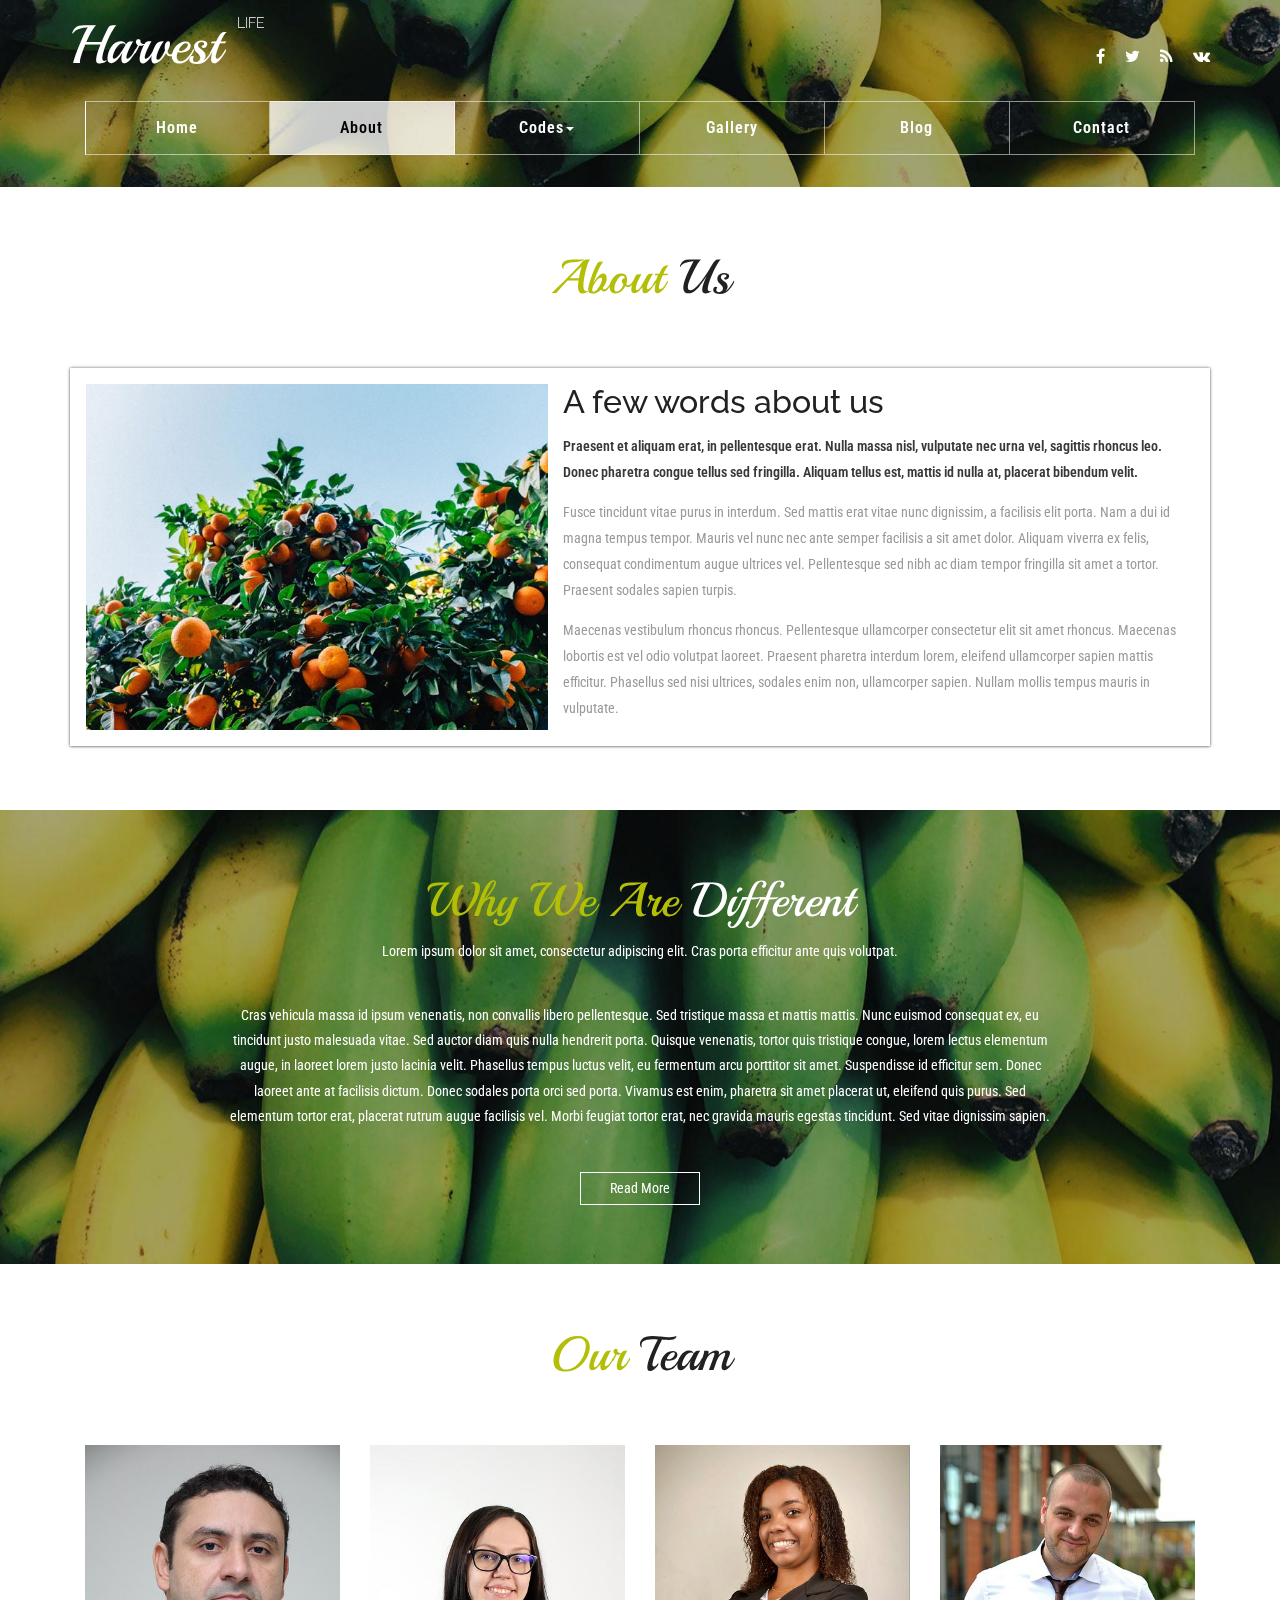
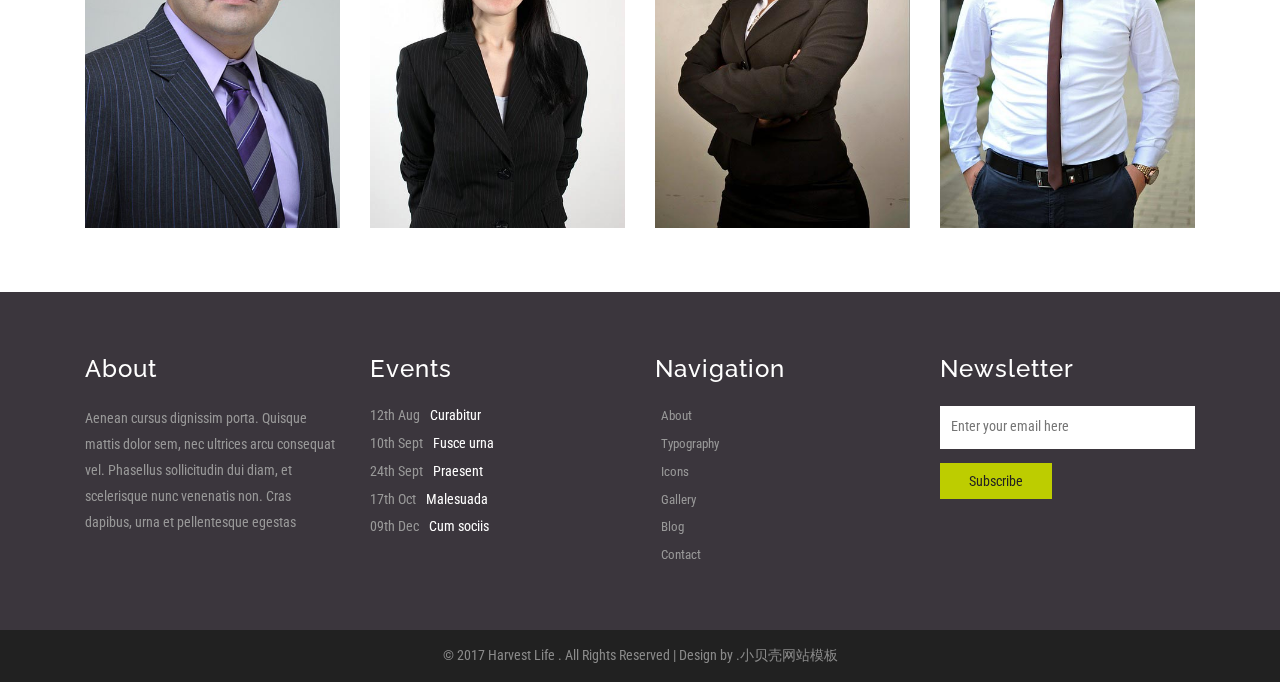
==== src/main/webapp/about.html @ 4f0a318c "1.初次提交" ====
<!DOCTYPE html>
<html lang="en">
<head>
<title>Harvest Life an agriculture Category Bootstrap responsive Website Template | About :: 小贝壳网站模板</title>
<meta name="viewport" content="width=device-width, initial-scale=1">
<meta charset="utf-8">
<meta name="keywords" content="Harvest Life Responsive web template, Bootstrap Web Templates, Flat Web Templates, Android Compatible web template, 
Smartphone Compatible web template, free webdesigns for Nokia, Samsung, LG, SonyEricsson, Motorola web design" />
<script type="application/x-javascript"> addEventListener("load", function() { setTimeout(hideURLbar, 0); }, false); function hideURLbar(){ window.scrollTo(0,1); } </script>
<!-- bootstrap-css -->
<link href="css/bootstrap.css" rel="stylesheet" type="text/css" media="all" />
<!--// bootstrap-css -->
<!-- css -->
<link rel="stylesheet" href="css/style.css" type="text/css" media="all" />
<!--// css -->
<!-- font-awesome icons -->
<link href="css/font-awesome.css" rel="stylesheet"> 
<!-- //font-awesome icons -->
<!-- font -->
<link href="http://fonts.googleapis.com/css?family=Playball&amp;subset=latin-ext" rel="stylesheet">
<link href="http://fonts.googleapis.com/css?family=Raleway:100,100i,200,200i,300,300i,400,400i,500,500i,600,600i,700,700i,800,800i,900,900i" rel="stylesheet">
<link href='http://fonts.googleapis.com/css?family=Roboto+Condensed:400,700italic,700,400italic,300italic,300' rel='stylesheet' type='text/css'>
<!-- //font -->
<script src="js/jquery-1.11.1.min.js"></script>
<script src="js/bootstrap.js"></script>
<script type="text/javascript">
	jQuery(document).ready(function($) {
		$(".scroll").click(function(event){		
			event.preventDefault();
			$('html,body').animate({scrollTop:$(this.hash).offset().top},1000);
		});
	});
</script> 
<!--[if lt IE 9]>
  <script src="https://oss.maxcdn.com/libs/html5shiv/3.7.0/html5shiv.js"></script>
<![endif]-->
</head>
<body>
	<!-- banner -->
	<div class="banner about-banner">
		<div class="header">
			<div class="container">
				<div class="header-left">
					<div class="小贝壳网站模板-logo">
						<h1>
							<a href="index.html">Harvest <span><sup>Life</sup></span></a>
						</h1>
					</div>
				</div>
				<div class="header-right">
					<div class="agileinfo-social-grids">
						<ul>
							<li><a href="#"><i class="fa fa-facebook"></i></a></li>
							<li><a href="#"><i class="fa fa-twitter"></i></a></li>
							<li><a href="#"><i class="fa fa-rss"></i></a></li>
							<li><a href="#"><i class="fa fa-vk"></i></a></li>
						</ul>
					</div>
				</div>
				<div class="clearfix"> </div>
			</div>
		</div>
		<div class="header-bottom">
			<div class="container">
				<div class="top-nav">
						<nav class="navbar navbar-default">
								<div class="navbar-header">
									<button type="button" class="navbar-toggle collapsed" data-toggle="collapse" data-target="#bs-example-navbar-collapse-1">
										<span class="sr-only">Toggle navigation</span>
										<span class="icon-bar"></span>
										<span class="icon-bar"></span>
										<span class="icon-bar"></span>
									</button>
								</div>
							<!-- Collect the nav links, forms, and other content for toggling -->
							<div class="collapse navbar-collapse" id="bs-example-navbar-collapse-1">
								<ul class="nav navbar-nav">
									<li><a class="list-border" href="index.html">Home</a></li>
									<li><a class="active" href="about.html">About</a></li>
									<li class=""><a href="#" class="dropdown-toggle hvr-bounce-to-bottom" data-toggle="dropdown" role="button" aria-haspopup="true" aria-expanded="false">Codes<span class="caret"></span></a>
										<ul class="dropdown-menu">
											<li><a class="hvr-bounce-to-bottom" href="icons.html">Icons</a></li>
											<li><a class="hvr-bounce-to-bottom" href="typography.html">Typography</a></li>          
										</ul>
									</li>								
									<li><a href="gallery.html">Gallery</a></li>
									<li><a href="blog.html">Blog</a></li>
									<li><a class="list-border1" href="contact.html">Contact</a></li>
								</ul>	
								<div class="clearfix"> </div>
							</div>	
						</nav>		
				</div>
			</div>
		</div>
	</div>
	<!-- //banner -->
	<!-- a-about -->
	<div class="a-grid">
		<div class="container">
			<div class="w3l-about-heading">
				<h2>About <span>Us</span></h2>
			</div>
			<div class="agileits-a-about-grids">
				<div class="col-md-5 agileits-a-about-left">
					<img src="images/a1.jpg" alt="" />
				</div>
				<div class="col-md-7 agileits-a-about-right">
					<h3>A few words about us</h3>
					<h4>Praesent et aliquam erat, in pellentesque erat. Nulla massa nisl, vulputate nec urna vel, sagittis rhoncus leo. Donec pharetra congue tellus sed fringilla. Aliquam tellus est, mattis id nulla at, placerat bibendum velit. </h4>
					<p>Fusce tincidunt vitae purus in interdum. Sed mattis erat vitae nunc dignissim, a facilisis elit porta. Nam a dui id magna tempus tempor. Mauris vel nunc nec ante semper facilisis a sit amet dolor. Aliquam viverra ex felis, consequat condimentum augue ultrices vel. Pellentesque sed nibh ac diam tempor fringilla sit amet a tortor. Praesent sodales sapien turpis.
						<span>Maecenas vestibulum rhoncus rhoncus. Pellentesque ullamcorper consectetur elit sit amet rhoncus. Maecenas lobortis est vel odio volutpat laoreet. Praesent pharetra interdum lorem, eleifend ullamcorper sapien mattis efficitur. Phasellus sed nisi ultrices, sodales enim non, ullamcorper sapien. Nullam mollis tempus mauris in vulputate.</span>
					</p>
				</div>
				<div class="clearfix"> </div>
			</div>
		</div>
	</div>
	<!-- //a-about -->
	<!-- different -->
	<div class="jarallax different">
		<div class="container">
			<div class="w3-different-heading">
				<h3>Why we are <span>different</span></h3>
				<p>Lorem ipsum dolor sit amet, consectetur adipiscing elit. Cras porta efficitur ante quis volutpat.</p>
			</div>
			<div class="w3agile-different-info">
				<p>Cras vehicula massa id ipsum venenatis, non convallis libero pellentesque. Sed tristique massa et mattis mattis. Nunc euismod consequat ex, eu tincidunt justo malesuada vitae. Sed auctor diam quis nulla hendrerit porta. Quisque venenatis, tortor quis tristique congue, lorem lectus elementum augue, in laoreet lorem justo lacinia velit. Phasellus tempus luctus velit, eu fermentum arcu porttitor sit amet. Suspendisse id efficitur sem. Donec laoreet ante at facilisis dictum. Donec sodales porta orci sed porta. Vivamus est enim, pharetra sit amet placerat ut, eleifend quis purus. Sed elementum tortor erat, placerat rutrum augue facilisis vel. Morbi feugiat tortor erat, nec gravida mauris egestas tincidunt. Sed vitae dignissim sapien.</p>
				<div class="w3agile-button">
					<a href="single.html">Read More</a>
				</div>
			</div>
		</div>
	</div>
	<!-- //different -->
	<!-- team -->
	<div class="team">
		<div class="container">
			<div class="agileinfo-team-heading">
				<h3>Our <span>Team</span></h3>
			</div>
			<div class="team-grids">
				<div class="col-md-3 col-xs-6 agileinfo-team-grid">
					<img src="images/t1.jpg" alt="" />
					<div class="captn">
						<h4>Peter Parker</h4>
						<p>Vestibulum </p>
						<div class="w3l-social">
							<ul>
								<li><a href="#"><i class="fa fa-facebook"></i></a></li>
								<li><a href="#"><i class="fa fa-twitter"></i></a></li>
								<li><a href="#"><i class="fa fa-rss"></i></a></li>
							</ul>
						</div>
					</div>
				</div>
				<div class="col-md-3 col-xs-6 agileinfo-team-grid">
					<img src="images/t2.jpg" alt="" />
					<div class="captn">
						<h4>Mary Jane</h4>
						<p>Aliquam non</p>
						<div class="w3l-social">
							<ul>
								<li><a href="#"><i class="fa fa-facebook"></i></a></li>
								<li><a href="#"><i class="fa fa-twitter"></i></a></li>
								<li><a href="#"><i class="fa fa-rss"></i></a></li>
							</ul>
						</div>
					</div>
				</div>
				<div class="col-md-3 col-xs-6 agileinfo-team-grid">
					<img src="images/t3.jpg" alt="" />
					<div class="captn">
						<h4>Johan Botha</h4>
						<p>Nulla molestie</p>
						<div class="w3l-social">
							<ul>
								<li><a href="#"><i class="fa fa-facebook"></i></a></li>
								<li><a href="#"><i class="fa fa-twitter"></i></a></li>
								<li><a href="#"><i class="fa fa-rss"></i></a></li>
							</ul>
						</div>
					</div>
				</div>
				<div class="col-md-3 col-xs-6 agileinfo-team-grid">
					<img src="images/t4.jpg" alt="" />
					<div class="captn">
						<h4>Steven Wilson</h4>
						<p>Quisque vitae</p>
						<div class="w3l-social">
							<ul>
								<li><a href="#"><i class="fa fa-facebook"></i></a></li>
								<li><a href="#"><i class="fa fa-twitter"></i></a></li>
								<li><a href="#"><i class="fa fa-rss"></i></a></li>
							</ul>
						</div>
					</div>
				</div>
				<div class="clearfix"> </div>
			</div>
		</div>
	</div>
	<!-- //team -->
	<!-- footer -->
	<div class="footer">
		<div class="container">
			<div class="agile-footer-grids">
				<div class="col-md-3 w3-agile-footer-grid">
					<h3>About</h3>
					<p>Aenean cursus dignissim porta. Quisque mattis dolor sem, nec ultrices arcu consequat vel. Phasellus sollicitudin dui diam, et scelerisque nunc venenatis non. Cras dapibus, urna et pellentesque egestas</p>
				</div>
				<div class="col-md-3 w3-agile-footer-grid">
					<h3>Events</h3>
					<ul>
						<li>12th Aug <a href="single.html">Curabitur</a></li>
						<li>10th Sept <a href="single.html">Fusce urna</a></li>
						<li>24th Sept <a href="single.html">Praesent</a></li>
						<li>17th Oct <a href="single.html">Malesuada </a></li>
						<li>09th Dec <a href="single.html">Cum sociis</a></li>
					</ul>
				</div>
				<div class="col-md-3 w3-agile-footer-grid">
					<h3>Navigation</h3>
					<ul>
						<li class="text"><a href="about.html">About</a></li>
						<li class="text"><a href="typography.html">Typography</a></li>
						<li class="text"><a href="icons.html">Icons</a></li>
						<li class="text"><a href="gallery.html">Gallery</a></li>
						<li class="text"><a href="blog.html">Blog</a></li>
						<li class="text"><a href="contact.html">Contact</a></li>
					</ul>
				</div>
				<div class="col-md-3 w3-agile-footer-grid">
					<h3>Newsletter</h3>
					<form action="#" method="post">
						<input type="email" id="mc4wp_email" name="EMAIL" placeholder="Enter your email here" required="">
						<input type="submit" value="Subscribe">
					</form>
				</div>
				<div class="clearfix"> </div>
			</div>
		</div>
	</div>
	<!-- //footer -->
	<!-- copyright -->
	<div class="copyright">
		<div class="container">
			<p>© 2017 Harvest Life . All Rights Reserved | Design by <a href="http://www.smallseashell.com">.小贝壳网站模板</a> </p>
		</div>
	</div>
	<!-- //copyright -->
	<script src="js/SmoothScroll.min.js"></script>
	<script type="text/javascript" src="js/move-top.js"></script>
	<script type="text/javascript" src="js/easing.js"></script>
	<!-- here stars scrolling icon -->
	<script type="text/javascript">
		$(document).ready(function() {
			/*
				var defaults = {
				containerID: 'toTop', // fading element id
				containerHoverID: 'toTopHover', // fading element hover id
				scrollSpeed: 1200,
				easingType: 'linear' 
				};
			*/
								
			$().UItoTop({ easingType: 'easeOutQuart' });
								
			});
	</script>
	<!-- //here ends scrolling icon -->
	<!-- parallax -->
	<script src="js/jarallax.js"></script>
	<script type="text/javascript">
        /* init Jarallax */
        $('.jarallax').jarallax({
            speed: 0.5,
            imgWidth: 1366,
            imgHeight: 768
        })
    </script>
	<!-- //parallax -->
</body>	
</html>
---- src/main/webapp/css/style.css ----
/*--A Design by 小贝壳网站模板 
Author: W3layout
Author URL: http://www.smallseashell.com
License: Creative Commons Attribution 3.0 Unported
License URL: http://creativecommons.org/licenses/by/3.0/
--*/
body a {
  transition: 0.5s all;
  -webkit-transition: 0.5s all;
  -o-transition: 0.5s all;
  -moz-transition: 0.5s all;
  -ms-transition: 0.5s all;
}
html, body{
    font-size: 100%;
	font-family: 'Roboto Condensed', sans-serif;
}
body{
	background:#FFFFFF;
}
/*-- banner-top --*/
.小贝壳网站模板-banner-top{
    background: url(../images/2.jpg) no-repeat 0px 0px;
    background-size: cover;
}
.小贝壳网站模板-banner-top1{
	background: url(../images/1.jpg) no-repeat 0px 0px;
    background-size: cover;	
}
.小贝壳网站模板-banner-top2{
	background: url(../images/3.jpg) no-repeat 0px 0px;
    background-size: cover;	
}
/*-- //banner-top --*/
/*-- banner --*/
.banner{
	position: absolute;
    top: 0;
    z-index: 99;
    text-align: center;
    left: 0;
    width: 100%;
}
/*-- header-left --*/
.header {
    padding: 1em 0;
}
.header-left{
	float: left;
}
.小贝壳网站模板-logo h1 {
    margin: 0;
}
.小贝壳网站模板-logo h1 a {
    color: #ffffff;
    font-size: 1.5em;
    text-decoration: none;
	font-family: 'Playball', cursive;
}
.小贝壳网站模板-logo h1 a span{
	font-weight: 300;
    font-size: .35em;
    text-transform: uppercase;
	font-family: 'Raleway', sans-serif;
}
sup {
    top: -2.5em;
}
/*-- //header-left --*/
.header-right{
	float: right;
    margin: 1.4em 0 0 0;
}
/*-- top-nav --*/
.top-nav{
    margin: .5em 0 0 0;
}
.top-nav ul{
    padding: 0;
    margin: 0;
}
.top-nav ul li{
    display: inline-block;
    float: left;
    width: 16.66%;
}
.top-nav ul li:nth-child(6){
	margin-right:0;
}
ul.nav.navbar-nav {
    float: none;
    text-align: center;
}
.navbar-default{
    background: none;
    border: none;
    margin: 0;
}
.navbar {
    min-height: 0;
}
.navbar-default .navbar-nav > .open > a, .navbar-default .navbar-nav > .open > a:hover, .navbar-default .navbar-nav > .open > a:focus {
    background: none;
    box-shadow: 1px 0px 0px 0px rgba(72, 72, 72, 0);
    outline: none;
    border-right: solid 1px #FFFFFF;
    border-top: solid 1px #FFFFFF;
    border-bottom: solid 1px #FFFFFF;

}
.top-nav ul li a{
    color: #ffffff !important;
    font-size: 1em;
    margin: 0;
    text-decoration: none;
    padding: 1em;
    font-weight: 600;
    font-family: 'Roboto Condensed', sans-serif;
    letter-spacing: 1px;
    border-right: solid 1px rgba(255, 255, 255, 0.54);
    border-top: solid 1px rgba(255, 255, 255, 0.54);
    border-bottom: solid 1px rgba(255, 255, 255, 0.54);
}
.top-nav ul li a.list-border{
	border-left: solid 1px #FFFFFF;
}
.top-nav ul li a:hover{
	color: #000000 !important;
    background: rgba(255, 255, 255, 0.78) !important;
}
.top-nav ul li a.active{
    color: #000000 !important;
    background: rgba(255, 255, 255, 0.78) !important;
}
ul.dropdown-menu {
    background: rgba(0, 0, 0, 0.27);
    box-shadow: 0 0 0;
    border: none;
    margin: 0;
    top: 3.8em;
    left: 0px;
    min-width: 184px;
}
ul.dropdown-menu li{
	width:100% !important;
}
.dropdown-menu > li > a {
    display: block;
    padding: .5em 1em !important;
    text-align: center;
    clear: both;
    margin: .2em 0 !important;
    font-weight: normal;
    line-height: 1.42857143;
    color: #FFF !important;
    border: none !important;
}
.dropdown-menu > li > a:hover, .dropdown-menu > li > a:focus {
    background: none;
}
.dropdown-submenu {
    position: relative;
}

.dropdown-submenu>.dropdown-menu {
    top: 0;
    left: 103%;
    margin-top: -6px;
    margin-left: -1px;
    -webkit-border-radius: 0 6px 6px 6px;
    -moz-border-radius: 0 6px 6px;
    border-radius: 0 6px 6px 6px;
}

.dropdown-submenu:hover>.dropdown-menu {
    display: block;
}

.dropdown-submenu>a:after {
    display: block;
    content: " ";
    float: right;
    width: 0;
    height: 0;
    border-color: transparent;
    border-width: 5px 0 5px 5px;
    margin-top: 5px;
    margin-right: -10px;
}

.dropdown-submenu:hover>a:after {
    border-left-color: #fff;
}

.dropdown-submenu.pull-left {
    float: none;
}

.dropdown-submenu.pull-left>.dropdown-menu {
    left: -100%;
    margin-left: 10px;
    -webkit-border-radius: 6px 0 6px 6px;
    -moz-border-radius: 6px 0 6px 6px;
    border-radius: 6px 0 6px 6px;
}
/*-- //top-nav --*/
/*-- social-icons --*/
.agileinfo-social-grids{
    float: right;
    margin-left: 3em;
}
.agileinfo-social-grids ul{
	padding:0;
	margin:0;
}
.agileinfo-social-grids ul li{
    display: inline-block;
}
.agileinfo-social-grids ul li a {
	color: #333;
    text-align: center;
}
.agileinfo-social-grids ul li a i.fa.fa-facebook{
    color: #FFFFFF;
    transition: 0.5s all;
    -webkit-transition: 0.5s all;
    -moz-transition: 0.5s all;
    -o-transition: 0.5s all;
    -ms-transition: 0.5s all;
}
.agileinfo-social-grids ul li a i.fa.fa-facebook:hover {
    color: #3b5998;
}
.agileinfo-social-grids ul li a i.fa.fa-twitter{
	margin:0 1em;
    color: #FFFFFF;
    transition: 0.5s all;
    -webkit-transition: 0.5s all;
    -moz-transition: 0.5s all;
    -o-transition: 0.5s all;
    -ms-transition: 0.5s all;
}
.agileinfo-social-grids ul li a i.fa.fa-twitter:hover{
	color: #55acee;
}
.agileinfo-social-grids ul li a i.fa.fa-rss{
	margin:0 1em 0 0;
    color: #FFFFFF;
    transition: 0.5s all;
    -webkit-transition: 0.5s all;
    -moz-transition: 0.5s all;
    -o-transition: 0.5s all;
    -ms-transition: 0.5s all;
}
.agileinfo-social-grids ul li a i.fa.fa-rss:hover{
	color: #f26522;
}
.agileinfo-social-grids ul li a i.fa.fa-vk{
    color: #FFFFFF;
    transition: 0.5s all;
    -webkit-transition: 0.5s all;
    -moz-transition: 0.5s all;
    -o-transition: 0.5s all;
    -ms-transition: 0.5s all;
}
.agileinfo-social-grids ul li a i.fa.fa-vk:hover{
	color: #45668e;
}
.agileinfo-social-grids ul li:nth-child(2){
	margin:.5em 0;
}
.agileinfo-social-grids ul li:nth-child(3){
	margin:0 0 .5em 0;
}
/*-- //social-icons --*/
.小贝壳网站模板-banner-slider {
    margin: 8em 0;
}
.agileits-banner-info {
	text-align: center;
    padding: 16em 0 14em;
}
.agileits-banner-info h3{
	color: rgba(255, 255, 255, 0.57);
    font-size: 4em;
    margin: 0;
    font-family: 'Raleway', sans-serif;
}
.agileits-banner-info h3 span{
    display: block;
    font-size: .2em !important;
    margin: 2.5em 0 1em 0;
    font-family: 'Roboto Condensed', sans-serif;
    text-transform: uppercase;
    letter-spacing: 9px;
    font-weight: 600;
    color: #FFFFFF !important;
}
.agileits-banner-info p{
    color: #FFFFFF;
    font-size: .9em;
    line-height: 1.8em;
    margin: 2em auto 0;
    width: 60%;
}
.w3-button{
    margin: 2em 0 1em 0;
}
.w3-button a{
    color: #000000;
    font-size: 1em;
    text-decoration: none;
    padding: .5em 2em;
    background: #bdcd00;
    text-align: center;
    border: solid 1px #bdcd00;
}
.w3-button a:hover{
    color: #FFFFFF;
	background:none;
	border: solid 1px #FFFFFF;
}
/*--slider--*/
#slider2,
#slider3 {
  box-shadow: none;
  -moz-box-shadow: none;
  -webkit-box-shadow: none;
  margin: 0 auto;
}
.rslides_tabs li:first-child {
  margin-left: 0;
}
.rslides_tabs .rslides_here a {
  background: rgba(255,255,255,.1);
  color: #fff;
  font-weight: bold;
}
.events {
  list-style: none;
}
.callbacks_container {
  position: relative;
  float: left;
  width: 100%;
}
.callbacks {
  position: relative;
  list-style: none;
  overflow: hidden;
  width: 100%;
  padding: 0;
  margin: 0;
}
.callbacks li {
  position: absolute;
  width: 100%;
}
.callbacks img {
  position: relative;
  z-index: 1;
  height: auto;
  border: 0;
}
.callbacks .caption {
	display: block;
	position: absolute;
	z-index: 2;
	font-size: 20px;
	text-shadow: none;
	color: #fff;
	left: 0;
	right: 0;
	padding: 10px 20px;
	margin: 0;
	max-width: none;
	top: 10%;
	text-align: center;
}
.callbacks_nav {
    position: absolute;
    -webkit-tap-highlight-color: rgba(0,0,0,0);
    bottom: 355px;
    left: 0;
    z-index: 9;
    text-indent: -9999px;
    overflow: hidden;
    text-decoration: none;
    width: 62px;
    height: 62px;
    background: transparent url(../images/arrows1.png) no-repeat left top;
}
.callbacks_nav.next {
	left: auto;
    background-position: right top;
    right: 3%;
 }
 .callbacks_nav.prev {
    right: auto;
    background-position: left top;
    left: 3%;
}
#slider3-pager a {
  display: inline-block;
}
#slider3-pager span{
  float: left;
}
#slider3-pager span{
	width:100px;
	height:15px;
	background:#fff;
	display:inline-block;
	border-radius:30em;
	opacity:0.6;
}
#slider3-pager .rslides_here a {
  background: #FFF;
  border-radius:30em;
  opacity:1;
}
#slider3-pager a {
  padding: 0;
}
#slider3-pager li{
	display:inline-block;
}
.rslides {
  position: relative;
  list-style: none;
  overflow: hidden;
  width: 100%;
  padding: 0;
}
.rslides li {
  -webkit-backface-visibility: hidden;
  position: absolute;
  display:none;
  width: 100%;
  left: 0;
  top: 0;
}
.rslides li{
  position: relative;
  display: block;
  float: left;
}
.rslides img {
  height: auto;
  border: 0;
  }
.callbacks_tabs{
    list-style: none;
    position: absolute;
    top: 84%;
    left: 48%;
    padding: 0;
    margin: 0;
    display: block;
    z-index: 999;
}
.slider-top span{
	font-weight:600;
}
.callbacks_tabs li{
    display: inline-block;
    margin: 0;
}
/*----*/
.callbacks_tabs a{
 visibility: hidden;
}
.callbacks_tabs a:after {
    content: "\f111";
    font-size: 0;
    font-family: FontAwesome;
    visibility: visible;
    display: block;
    height: 10px;
    width: 10px;
    display: inline-block;
    background: #ffffff;
    border: 2px solid #ffffff;
    border-radius: 50%;
    -webkit-border-radius: 50%;
    -o-border-radius: 50%;
    -moz-border-radius: 50%;
    -ms-border-radius: 50%;
}
.callbacks_here a:after{
    background: #bdcd00;
    border: 2px solid #ffffff;
}
/*-- //slider --*/
/*-- welcome --*/
.welcome,.services,.news,.codes,.gallery,.blog,.contact{
	padding:4em 0;
}
.w3l-welcome-left{
    text-align: center;	
}
.w3l-welcome-left h2,.agileinfo-services-left h3,.w3l-about-heading h2{
    color: #b3bf06;
    font-size: 3em;
    margin: 0;
    font-family: 'Playball', cursive;
}
.w3l-welcome-left h2 span{
    display: block;
    color: #212121;
}
.w3l-welcome-left p{
	color:#999999;
	font-size:.9em;
	margin:2em 0 0 0;
	line-height:1.8em;
}
.w3l-welcome-right-grids {
    position: relative;
}
.w3l-welcome-right-img img,.w3l-welcome-right-img1 img{
    width: 100%;
    box-shadow: 0 -1px 3px rgb(107, 107, 107),0 1px 2px rgba(0,0,0,.24);
}
.w3l-welcome-right-img1 {
    position: absolute;
    top: 45px;
    left: 146px;
}
.w3ls-button{
    margin:2em 0 0 0;
}
.w3ls-button a{
    color: #212121;
    font-size: 1em;
    text-decoration: none;
    padding: .5em 2em;
    background:none;
    text-align: center;
    border: solid 1px #212121;
}
.w3ls-button a:hover{
	background: #bdcd00;
	border: solid 1px #bdcd00;
}
/*-- //welcome --*/
/*-- services --*/
.services{
	background:#3b363d;
}
.agileinfo-services-left h3 span{
	color:#FFFFFF;
}
.agileinfo-services-left p{
	color:#999999;
	font-size:.9em;
	margin:2em 0 0 0;
	line-height:1.8em;	
}
.agileinfo-services-right {
    padding: 1em;
    background: #FFF;
}
.w3-agileits-services-grid{
    padding: 1em;
}
.w3-agileits-services-grid i.fa.fa-cogs,.w3-agileits-services-grid i.fa.fa-comments,.w3-agileits-services-grid i.fa.fa-heart,.w3-agileits-services-grid i.fa.fa-plane,.w3-agileits-services-grid i.fa.fa-paper-plane,.w3-agileits-services-grid i.fa.fa-road{
    color: #bdcd00;
    font-size: 2em;
}
.w3-agileits-services-grid h4{
    color: #212121;
    font-size: 1em;
    font-weight: 600;
    margin: 1em 0;
}
.w3-agileits-services-grid p{
    color: #999999;
    font-size: .9em;
    margin: 0;
    line-height: 1.8em;
}
/*-- //services --*/
/*-- news --*/
.agile-news-left h3 span,.w3l-about-heading h2 span,.agileinfo-team-heading h3 span{
	color: #212121;
}
.agile-news-right {
    padding: 0;
}
.agile-news-right-info{
    padding-right: 0;
}
.agile-news-img{
    background: url(../images/6.jpg) no-repeat 0px 0px;
    background-size: cover;
    min-height: 250px;
}
.agile-news-img1{
    background: url(../images/7.jpg) no-repeat 0px 0px;
    background-size: cover;	
}
.agile-news-img-info{
    padding: 3em 1em;
    background: #bdcd00;
}
.agile-news-img-info h5{
	margin:0;
	font-size:1em;
}
.agile-news-img-info h5 a{
	color:#212121;
	font-weight:600;
	text-decoration:none;
}
.agile-news-img-info h5 a:hover{
	color:#FFFFFF;
}
.agileits-小贝壳网站模板-border{
	height: 2px;
    background: #212121;
    width: 24%;
    margin: 1em 0 0 0;
}
.agile-news-img-info p{
	color:#FFFFFF;
	font-size:.9em;
	margin:1em 0;
	line-height:1.8em;
}
.agile-news-img-info h6{
	margin:0;
	color:#FFFFFF;
	font-size:.9em;
}
/*-- //news --*/
/*-- footer --*/
.footer{
    padding: 4em 0;
    background: #3b363d;
}
.w3-agile-footer-grid h3{
    color: #FFFFFF;
    font-size: 1.5em;
    margin: 0 0 1em 0;
    letter-spacing: 1px;
    font-family: 'Raleway', sans-serif;
}
.w3-agile-footer-grid p{
    color: #999999;
    font-size: .9em;
    line-height: 1.8em;
    margin: 0;
}
.w3-agile-footer-grid ul{
	padding:0;
	margin:0;
}
.w3-agile-footer-grid ul li{
    display: block;
    margin-bottom: .5em;
    color: #999999;
    font-size: .9em;
}
.w3-agile-footer-grid ul li a{
    color: #FFFFFF;
    text-decoration: none;
    margin-left: .5em;
}
.w3-agile-footer-grid ul li a:hover{
	color:#8a8a8a;
}
.w3-agile-footer-grid ul li:last-child{
	margin-bottom:0;
}
.w3-agile-footer-grid ul li.text a{
    color: #999999 !important;
    margin-bottom: .5em !important;
    font-size: .9em !important;
}
.w3-agile-footer-grid ul li.text a:hover{
	color:#FFFFFF !important;
}
.w3-agile-footer-grid form input[type="email"] {
	background: #FFFFFF;
    box-shadow: none !important;
    padding: 10px 10px;
    color: #000000;
    font-size: .9em;
    width: 100% !important;
    border: 1px solid #ffffff;
    margin: 0 0 1em 0;
}
.w3-agile-footer-grid form input[type="submit"] {
	color: #212121;
    font-size: .875em;
    border: solid 1px #bdcd00;
    padding: .5em 2em;
    text-decoration: none;
    background: #bdcd00;
    transition: 0.5s all;
    -webkit-transition: 0.5s all;
    -moz-transition: 0.5s all;
    -o-transition: 0.5s all;
    -ms-transition: 0.5s all;
}
.w3-agile-footer-grid form input[type="submit"]:hover {
	background:none;
	color:#FFFFFF;
    border: solid 1px #FFFFFF;
}
/*-- //footer --*/
/*-- copyright --*/
.copyright{
	padding: 1em 0;
    background: #212121;
    text-align: center;
}
.copyright p{
    margin:0;
    color: #8a8a8a;
    font-size: .9em;	
}
.copyright p a{
    color: #8a8a8a;
	text-decoration:none;
}
.copyright p a:hover{
	color:#FFFFFF;
}
/*-- //copyright --*/
/*-- about-banner --*/
.about-banner{
	background: url(../images/2.jpg) no-repeat 0px 0px;
    background-size: cover;
    position: inherit;
    padding: 0 0 2em 0;
}
/*-- //about-banner --*/
/*-- a-about --*/
.a-grid{
    padding: 4em 0;
}
.w3l-about-heading h2{
	text-align:center;
}
.about-bg{
    background: url(../images/8.jpg) no-repeat 0px 0px;
    background-size: cover;
    position: inherit;
    min-height: 125px;
}
.about-top-banner {
    padding: .5em 0;
    border-bottom: solid 1px rgba(255, 255, 255, 0.23);
    width: 74% !important;
    margin: 0 auto;
}
.agileits-a-about-left {
    padding: 0;
}
.agileits-a-about-grids {
    margin: 4em 0 0 0;
    background: #FFF;
    padding: 1em;
    box-shadow: 0 0px 3px rgb(107, 107, 107),0 1px 2px rgba(0,0,0,.24);
}
.agileits-a-about-left img{
	width:100%;
}
.agileits-a-about-right h3{
    color: #212121;
    font-size: 2em;
    margin: 0;
    font-family: 'Raleway', sans-serif;
}
.agileits-a-about-right h4{
    color: #383838;
    font-size: .9em;
    margin: 1em 0;
    font-weight: 600;
    text-decoration: none;
    line-height: 1.8em;
}
.agileits-a-about-right p{
    margin: 1em 0 0 0;
    font-size: .9em;
    color: #999999;
    line-height: 1.8em;
}
.agileits-a-about-right p span{
    display: block;
    margin: 1em 0 0 0;
}
/*-- //a-about --*/
/*-- different --*/
.different{
    background: url(../images/2.jpg) no-repeat 0px 0px;
    padding: 4em 0;
    background-size: cover;
}
.jarallax {
    position: relative;
    background-size: cover;
    background-repeat: no-repeat;
    background-position: 50% 50%;
}
.w3-different-heading h3,.agileinfo-team-heading h3,.more-bottom-heading h3{
    text-align: center;
    margin: 0;
    font-size: 3em;
    color: #b3bf06;
    font-family: 'Playball', cursive;
    text-transform: capitalize;
}
.w3-different-heading h3 span{
	color:#FFFFFF;
}
.w3-different-heading p,.agileinfo-team-heading p,.more-bottom-heading p {
    text-align: center;
    margin: 1em 0 0 0;
    font-size: .875em;
    color: #FFF;
}
.w3agile-different-info p{
    text-align: center;
    margin: 3em auto 0;
    font-size: .875em;
    color: #FFF;
    width: 73%;
    line-height: 1.8em;	
}
.w3agile-button {
    margin: 3em 0 0 0;
    text-align: center;
}
.w3agile-button a{
	border: solid 1px #FFFFFF;
    color: #FFFFFF;
    font-size: .9em;
    padding: .5em 2em;
    text-decoration: none;
    background: none;
}
.w3agile-button a:hover{
    border: solid 1px #b3bf06;
	background:#b3bf06;
}
.jarallax {
    position: relative;
    background-size: cover;
    background-repeat: no-repeat;
    background-position: 50% 50%;
}
/*-- //different --*/
/*-- team --*/
.team{
	padding: 4em 0;
}
.agileinfo-team-heading p,.more-bottom-heading p{
	color:#383838;
}
.team-grids {
    margin: 4em 0 0 0;
}
.agileinfo-team-grid{
	position:relative;
}
.agileinfo-team-grid img{
	width:100%;
}
.captn {
	background: #bdcd00;
    padding: 2em;
    position: absolute;
    left: 15%;
    bottom: -100%;
    text-align: center;
    width: 200px;
    height: 200px;
    -webkit-transition: .5s all;
    transition: .5s all;
    -moz-transition: .5s all;
}
.captn h4 {
    font-size: 1.5em;
    color: #fff;
}
.captn p {
    margin: 0.3em 0 .8em;
    color: #ffffff;
    font-size: .9em;
}
.agileinfo-team-grid {
    overflow: hidden;
}
.agileinfo-team-grid:hover .captn{
	bottom: 11%;
}
.w3l-social {
    margin: 1em 0 0 0;
}
.w3l-social ul{
	padding:0;
	margin:0;
}
.w3l-social ul li{
	display:inline-block;
}
.w3l-social ul li a {
	color: #333;
    text-align: center;
}
.w3l-social ul li a i.fa.fa-facebook{
	height: 40px;
    width: 40px;
    background: #FFFFFF;
    line-height: 40px;
    color: #383838;
    border-radius: 50%;
    -webkit-border-radius: 50%;
    -moz-border-radius: 50%;
    -o-border-radius: 50%;
    -ms-border-radius: 50%;
    transition: 0.5s all;
    -webkit-transition: 0.5s all;
    -moz-transition: 0.5s all;
    -o-transition: 0.5s all;
    -ms-transition: 0.5s all;
}
.w3l-social ul li a i.fa.fa-facebook:hover {
	background: #3b5998;
	color: #FFFFFF;
}
.w3l-social ul li a i.fa.fa-twitter{
	height: 40px;
    width: 40px;
    background: #FFFFFF;
    line-height: 40px;
    color: #383838;
    border-radius: 50%;
    -webkit-border-radius: 50%;
    -moz-border-radius: 50%;
    -o-border-radius: 50%;
    -ms-border-radius: 50%;
    transition: 0.5s all;
    -webkit-transition: 0.5s all;
    -moz-transition: 0.5s all;
    -o-transition: 0.5s all;
    -ms-transition: 0.5s all;
}
.w3l-social ul li a i.fa.fa-twitter:hover{
	background: #1da1f2;
	color: #FFFFFF;
}
.w3l-social ul li a i.fa.fa-rss{
	height: 40px;
    width: 40px;
    background: #FFFFFF;
    line-height: 40px;
    color: #383838;
    border-radius: 50%;
    -webkit-border-radius: 50%;
    -moz-border-radius: 50%;
    -o-border-radius: 50%;
    -ms-border-radius: 50%;
    transition: 0.5s all;
    -webkit-transition: 0.5s all;
    -moz-transition: 0.5s all;
    -o-transition: 0.5s all;
    -ms-transition: 0.5s all;	
}
.w3l-social ul li a i.fa.fa-rss:hover{
	background: #f26522;
	color: #FFFFFF;
}
/*-- //team --*/
/*-- icons --*/
.about-heading{
	padding:4em 0 0 0;
}
.about-heading h2 {
    color: #b3bf06;
    font-size: 3em;
    margin: 0;
    font-family: 'Playball', cursive;
    text-align: center;
}
.codes a {
    color: #999;
}
.icon-box {
    padding: 8px 15px;
    background: rgba(149, 149, 149, 0.18);
    margin: 1em 0 1em 0;
    border: 5px solid #ffffff;
    text-align: left;
    -moz-box-sizing: border-box;
    -webkit-box-sizing: border-box;
    box-sizing: border-box;
    font-size: 1em;
    transition: 0.5s all;
    -webkit-transition: 0.5s all;
    -o-transition: 0.5s all;
    -ms-transition: 0.5s all;
    -moz-transition: 0.5s all;
    cursor: pointer;
} 
.icon-box:hover {
    background: #b3bf06;
    transition: 0.5s all;
    -webkit-transition: 0.5s all;
    -o-transition: 0.5s all;
    -ms-transition: 0.5s all;
    -moz-transition: 0.5s all;
}
.icon-box:hover i.fa {
	color:#fff !important;
}
.icon-box:hover a.agile-icon {
	color:#fff !important;
}
.codes .bs-glyphicons li {
    float: left;
    width: 12.5%;
    height: 115px;
    padding: 10px; 
    line-height: 1.4;
    text-align: center;  
    font-size: 12px;
    list-style-type: none;	
}
.codes .bs-glyphicons .glyphicon {
    margin-top: 5px;
    margin-bottom: 10px;
    font-size: 24px;
}
.codes .glyphicon {
    position: relative;
    top: 1px;
    display: inline-block;
    font-family: 'Glyphicons Halflings';
    font-style: normal;
    font-weight: 400;
    line-height: 1;
    -webkit-font-smoothing: antialiased;
    -moz-osx-font-smoothing: grayscale;
	color: #777;
} 
.codes .bs-glyphicons .glyphicon-class {
    display: block;
    text-align: center;
    word-wrap: break-word;
}
h3.icon-subheading {
    font-size: 2em;
    color: #bdcd00 !important;
    margin: 30px 0 15px;
}
h3.agileits-icons-title {
    text-align: center;
    font-size: 2em;
    color: #2f2f2f;
    margin: 0;
    letter-spacing: 1px;
    font-family: 'Raleway', sans-serif;
}
.icons a {
    color: #999;
}
.icon-box i {
    margin-right: 10px !important;
    font-size: 20px !important;
    color: #282a2b !important;
}
.icons .bs-glyphicons li {
    float: left;
    width: 18%;
    height: 115px;
    padding: 10px;
    line-height: 1.4;
    text-align: center;
    font-size: 12px;
    list-style-type: none;
    background:rgba(149, 149, 149, 0.18);
    margin: 1%;
}
.icons .bs-glyphicons .glyphicon {
    margin-top: 5px;
    margin-bottom: 10px;
    font-size: 24px;
	color: #282a2b;
}
.icons .glyphicon {
    position: relative;
    top: 1px;
    display: inline-block;
    font-family: 'Glyphicons Halflings';
    font-style: normal;
    font-weight: 400;
    line-height: 1;
    -webkit-font-smoothing: antialiased;
    -moz-osx-font-smoothing: grayscale;
	color: #777;
} 
.icons .bs-glyphicons .glyphicon-class {
    display: block;
    text-align: center;
    word-wrap: break-word;
}
ul.bs-glyphicons-list {
    padding: 0;
    margin: 0;
}
/*-- //icons --*/
/*-- typography --*/
h3.hdg {
    font-size: 2.5em;
	color:#000 !important;
}
.show-grid [class^=col-] {
    background: #fff;
  text-align: center;
  margin-bottom: 10px;
  line-height: 2em;
  border: 10px solid #f0f0f0;
}
.show-grid [class*="col-"]:hover {
  background: #e0e0e0;
}
.grid_3{
	margin-bottom:2em;
}
.xs h3, h3.m_1{
	color:#000;
	font-size:1.7em;
	font-weight:300;
	margin-bottom: 1em;
}
.grid_3 p{
  color: #555;
  font-size: 0.85em;
  margin-bottom: 1em;
  font-weight: 300;
}
.grid_4{
	background:none;
}
.label {
  font-weight: 300 !important;
  border-radius:4px;
}  
.grid_5{
	background:none;
	padding:2em 0;
}
.grid_5 h3, .grid_5 h2, .grid_5 h1, .grid_5 h4, .grid_5 h5, h3.hdg {
	margin-bottom:1em;
	color: #333;
}
.table > thead > tr > th, .table > tbody > tr > th, .table > tfoot > tr > th, .table > thead > tr > td, .table > tbody > tr > td, .table > tfoot > tr > td {
  border-top: none !important;
}
.tab-content > .active {
  display: block;
  visibility: visible;
}
.pagination > .active > a, .pagination > .active > span, .pagination > .active > a:hover, .pagination > .active > span:hover, .pagination > .active > a:focus, .pagination > .active > span:focus {
  z-index: 0;
}
.badge-primary {
  background-color: #03a9f4;
}
.badge-success {
  background-color: #8bc34a;
}
.badge-warning {
  background-color: #ffc107;
}
.badge-danger {
  background-color: #e51c23;
}
.grid_3 p{
  line-height: 2em;
  color: #888;
  font-size: 0.9em;
  margin-bottom: 1em;
  font-weight: 300;
}
.bs-docs-example {
  margin: 1em 0;
}
section#tables  p {
 margin-top: 1em;
}
.tab-container .tab-content {
  border-radius: 0 2px 2px 2px;
  border: 1px solid #e0e0e0;
  padding: 16px;
  background-color: #ffffff;
}
.table td, .table>tbody>tr>td, .table>tbody>tr>th, .table>tfoot>tr>td, .table>tfoot>tr>th, .table>thead>tr>td, .table>thead>tr>th {
  padding: 15px!important;
}
.table > thead > tr > th, .table > tbody > tr > th, .table > tfoot > tr > th, .table > thead > tr > td, .table > tbody > tr > td, .table > tfoot > tr > td {
  font-size: 0.9em;
  color: #555;
  border-top: none !important;
}
.tab-content > .active {
  display: block;
  visibility: visible;
}
.label {
  font-weight: 300 !important;
}
.label {
  padding: 4px 6px;
  border: none;
  text-shadow: none;
}
.nav-tabs {
  margin-bottom: 1em;
}
.alert {
  font-size: 0.85em;
}
h1.t-button,h2.t-button,h3.t-button,h4.t-button,h5.t-button {
	line-height:1.8em;
  margin-top:0.5em;
  margin-bottom: 0.5em;
}
li.list-group-item1 {
  line-height: 2.5em;
}
.input-group {
  margin-bottom: 20px;
  }
.in-gp-tl{
	padding:0;
}
.in-gp-tb{
	padding-right:0;
}
.list-group {
  margin-bottom: 48px;
}
ol {
  margin-bottom: 44px;
}
h2.typoh2{
    margin: 0 0 10px;
}
@media (max-width:768px){
.grid_5 {
	padding: 0 0 1em;
}
.grid_3 {
	margin-bottom: 0em;
}
}
@media (max-width:640px){
	h1, .h1, h2, .h2, h3, .h3 {
		margin-top: 0px;
		margin-bottom: 0px;
	}
	.grid_5 h3, .grid_5 h2, .grid_5 h1, .grid_5 h4, .grid_5 h5, h3.hdg, h3.bars {
		margin-bottom: .5em;
	}
	.progress {
		height: 10px;
		margin-bottom: 10px;
	}
	ol.breadcrumb li,.grid_3 p,ul.list-group li,li.list-group-item1 {
		font-size: 14px;
	}
	.breadcrumb {
		margin-bottom: 10px;
	}
	.well {
		font-size: 14px;
		margin-bottom: 10px;
	}
	h2.typoh2 {
		font-size: 1.5em;
	}
}
@media (max-width:480px){
	.table h1 {
		font-size: 26px;
	}
	.table h2 {
		font-size: 23px;
	}
	.table h3 {
		font-size: 20px;
	}
	.label {
		font-size: 53%;
	}
	.alert,p {
		font-size: 14px;
	}
	.pagination {
		margin: 20px 0 0px;
	}
}
@media (max-width: 320px){
	.grid_4 {
		margin-top: 18px;
	}
	.alert, p,ol.breadcrumb li, .grid_3 p,.well, ul.list-group li, li.list-group-item1,a.list-group-item {
		font-size: 13px;
	}
	.alert {
		padding: 10px;
		margin-bottom: 10px;
	}
	ul.pagination li a {
		font-size: 14px;
		padding: 5px 11px !important;
	}
	.list-group {
		margin-bottom: 10px;
	}
	.well {
		padding: 10px;
	}
	.table > thead > tr > th, .table > tbody > tr > th, .table > tfoot > tr > th, .table > thead > tr > td, .table > tbody > tr > td, .table > tfoot > tr > td {
		font-size: 0.81em;
	}
	.table td, .table>tbody>tr>td, .table>tbody>tr>th, .table>tfoot>tr>td, .table>tfoot>tr>th, .table>thead>tr>td, .table>thead>tr>th {
		padding: 12px!important;
	}
	.codes .row {
		margin: 0;
	}
}
/*-- //typography --*/
/*-- gallery --*/
.grid {
	position: relative;
	clear: both;
	margin: 0 auto;
	max-width: 1000px;
	list-style: none;
	text-align: center;
}

/* Common style */
.grid figure {
	position: relative;	
	overflow: hidden;
	margin: 10px 0;
	height: auto;
	text-align: center;
	cursor: pointer;
}

.grid figure img {
	position: relative;
	display: block;
	min-height: 100%;
	width: 100%;
	opacity: 0.8;
}

.grid figure figcaption {
	padding: 2em;
	color: #fff;
	text-transform: uppercase;
	font-size: 1.25em;
	-webkit-backface-visibility: hidden;
	backface-visibility: hidden;
}

.grid figure figcaption::before,
.grid figure figcaption::after {
	pointer-events: none;
}

.grid figure figcaption,
.grid figure figcaption > a {
	position: absolute;
	top: 0;
	left: 0;
	width: 100%;
	height: 100%;
}

/* Anchor will cover the whole item by default */
/* For some effects it will show as a button */
.grid figure figcaption > a {
	z-index: 1000;
	text-indent: 200%;
	white-space: nowrap;
	font-size: 0;
	opacity: 0;
}

.grid figure h3 {
	word-spacing: -0.15em;
    font-weight: 300;
    margin: 0 0 .5em 0;
    text-align: left;
    font-size: 1.5em;
    font-family: 'Raleway', sans-serif;
}

.grid figure h2 span {
	font-weight: 800;
}

.grid figure h2,
.grid figure p {
	margin: 0;
}

.grid figure p {
	letter-spacing: 1px;
	font-size: 68.5%;
}
.grid figure h3 span {
    font-weight: 800;
}
/*---------------*/
/***** Roxy *****/
/*---------------*/

figure.effect-roxy {
	background: -webkit-linear-gradient(45deg, #ff89e9 0%, #05abe0 100%);
	background: linear-gradient(45deg, #ff89e9 0%,#05abe0 100%);
}

figure.effect-roxy img {
	max-width: none;
	width: -webkit-calc(100% + 60px);
	width: calc(100% + 60px);
	-webkit-transition: opacity 0.35s, -webkit-transform 0.35s;
	transition: opacity 0.35s, transform 0.35s;
	-webkit-transform: translate3d(-50px,0,0);
	transform: translate3d(-50px,0,0);
}

figure.effect-roxy figcaption::before {
	position: absolute;
	top: 30px;
	right: 30px;
	bottom: 30px;
	left: 30px;
	border: 1px solid #fff;
	content: '';
	opacity: 0;
	-webkit-transition: opacity 0.35s, -webkit-transform 0.35s;
	transition: opacity 0.35s, transform 0.35s;
	-webkit-transform: translate3d(-20px,0,0);
	transform: translate3d(-20px,0,0);
}

figure.effect-roxy figcaption {
    padding: 2em;
    text-align: left;
}

figure.effect-roxy h2 {
	padding: 30% 0 10px 0;
}

figure.effect-roxy p {
    opacity: 0;
    -webkit-transition: opacity 0.35s, -webkit-transform 0.35s;
    transition: opacity 0.35s, transform 0.35s;
    -webkit-transform: translate3d(-10px,0,0);
    transform: translate3d(-10px,0,0);
    line-height: 1.8em;
}

figure.effect-roxy:hover img {
	opacity: 0.7;
	-webkit-transform: translate3d(0,0,0);
	transform: translate3d(0,0,0);
}

figure.effect-roxy:hover figcaption::before,
figure.effect-roxy:hover p {
    opacity: 1;
    -webkit-transform: translate3d(0,0,0);
    transform: translate3d(0,0,0);
    line-height: 1.8em;
}
/*-- gallery --*/
/*-- blog --*/
.agile-blog-grid-left-img a img{
	width: 100%;
    margin-bottom: 1em;
}
.blog-left-left{
    float: left;
    width: 100px;
    height: 100px;
    background: #b3bf06;
    text-align: center;
    padding: 1.6em 0 0 0;
}
i.fa.fa-pencil{
	color:#FFFFFF;
	font-size:2.5em;
}
.blog-left-right {
    float: left;
    width: 83%;
    margin-left: 1em;
}
.blog-left-right-top h4{
    color: #000000;
    font-size: 1.4em;
    margin: 0 0 .5em 0;
    font-weight: 800;
    line-height: 1.4em;
}
.blog-left-right-top h4 a{
	text-decoration: none;
    color: #212121;
}
.blog-left-right-top h4 a:hover{
    color: #b3bf06;
}
.blog-left-right-top p {
    margin: 0 0 1em;
    font-size: .9em;
    font-weight: 500;
    color: #333333;
}
.blog-left-right-top p a {
	color: #b3bf06;
    text-decoration: none;
}
.blog-left-right-top p a:hover{
	color:#000000;
}
.blog-left-right-bottom p{
    color: #999999;
    font-size: .9em;
    margin: 1em 0 2em 0;
    line-height: 1.8em;	
}
.blog-left-right-bottom p span{
	display:block;
	margin:1em 0 0 0;
}
.blog-left-right-bottom a {
    color: #212121;
    font-size: 1em;
    padding: .5em 1em;
    border: solid 1px #212121;
    text-align: center;
    text-decoration: none;
    margin: 2em auto 0;
    background: none;
}
.blog-left-right-bottom a:hover {
    background: #b3bf06;
    color: #FFFFFF;
	border: solid 1px #b3bf06;
}
.agile-blog-grid:nth-child(2){
	margin:2em 0;
}
.categories h3 {
    color: #000000;
    font-size: 1.5em;
    margin: 0 0 .5em 0;
    font-weight: 800;
    line-height: 1.4em;
}
.categories ul {
    margin: 1em 0 0 0;
    padding: 0;
}
.categories ul li {
    display: block;
    background: url(../images/arrow1.png) no-repeat 0px 2px;
    margin-bottom: 1em;
}
.categories ul li a {
    font-size: .9em;
    margin: 0;
    color: #999999;
    padding-left: 2em;
	transition: .5s all;
    -webkit-transition: .5s all;
    -moz-transition: .5s all;
    -o-transition: .5s all;
    -ms-transition: .5s all;
}
.categories ul li a:hover {
    color: #b3bf06;
    text-decoration: none;
}
.categories:nth-child(2) {
    margin: 1em 0 0 0;
}
.pagination {
    margin: 4em 0 0 0;
}
.pagination > li > a, .pagination > li > span {
    color: #999999;
}
/*-- //blog --*/
/*-- single --*/
.response {
    margin: 1em 0;
}
.response h3 {
    color: #000000;
    font-size: 1.5em;
    margin: 0 0 .5em 0;
    font-weight: 800;
    line-height: 1.4em;
}
.media.response-info {
    margin-top: 3em;
}
.media-left.response-text-left {
    width: 13%;
    float: left;
}
.media-left.response-text-left a img {
    width: 80%;
}
.media-left.response-text-left h5 a {
    color: #b3bf06;
}
.media-left.response-text-left h5 a:hover {
    color: #3b3b3b;
	text-decoration:none;
}
.response-text-left h5 {
    font-size: 1em;
    margin: 1em 0 0 0;
}
.response-text-right p {
    color: #999999;
    font-size: .9em;
    margin: 1em 0 2em 0;
    line-height: 1.8em;
}
.response-text-right ul {
    padding: 0;
    text-align: right;
}
.response-text-right ul li {
	display: inline-block;
    color: #b7b7b7;
    font-size: .9em;
    margin-right: 1em;
}
.response-text-right ul li a {
    color: #b3bf06;
    text-decoration: none;
}
.response-text-right ul li a:hover {
    color: #3b3b3b;
}
.media.response-info {
    margin-top: 1em;
}
.opinion h3{
    color: #000000;
    font-size: 1.5em;
    margin: 0 0 .5em 0;
    font-weight: 800;
    line-height: 1.4em;
}
.opinion form{
    margin: 1em 0 0 0;	
}
.opinion form input[type="text"],.opinion form input[type="email"] {
    width: 100%;
    color: #999999;
    outline: none;
    font-size: .9em;
    padding: .5em;
    margin: 0 .5em 1em 0;
    border: solid 1px #999999;
    -webkit-appearance: none;
    background: none;
}
.opinion form textarea {
    resize: none;
    width: 100%;
    color: #999999;
    font-size: .9em;
    outline: none;
    resize: none;
    padding: .5em;
    border: solid 1px #999999;
    min-height: 125px;
	background: none;
}
.opinion form input[type="submit"] {
    color: #212121;
    font-size: 1em;
    padding: .5em 1em;
    border: solid 1px #212121;
    text-align: center;
    text-decoration: none;
    margin: 1em 0 0 0;
    background: none;
    transition: 0.5s all;
    -webkit-transition: 0.5s all;
    -moz-transition: 0.5s all;
    -o-transition: 0.5s all;
    -ms-transition: 0.5s all;
}
.opinion form input[type="submit"]:hover {
	background: #b3bf06;
    color: #FFFFFF;
	border: solid 1px #b3bf06;
}
/*-- //single --*/
/*-- contact --*/
.agileits-contact-address{
	margin: 3em 0 0 0;
}
.小贝壳网站模板-contact-form-top h3,.contact-form-top h3{
    color: #212121;
    font-size: 1.5em;
    margin: 0 0 1em 0;
    letter-spacing: 1px;
    font-family: 'Raleway', sans-serif;
}
.小贝壳网站模板-contact-form-top p{
    color: #999999;
    font-size: .9em;
    margin: 2em 0 0 0;
    line-height: 1.8em;
}
.小贝壳网站模板-contact-form-top p{
	margin:2em 0;
}
.agileits-contact-address ul {
    padding: 0;
    margin: 0;
}
.agileits-contact-address ul li {
    display: block;
    margin: 1em 0;
}
.agileits-contact-address ul li i.fa.fa-phone,.agileits-contact-address ul li i.fa.fa-map-marker {
    height: 40px;
    width: 40px;
    background: #b3bf06;
    line-height: 40px;
    text-align: center;
    color: #FFF;
    border-radius: 50%;
    -webkit-border-radius: 50%;
    -moz-border-radius: 50%;
    -o-border-radius: 50%;
    -ms-border-radius: 50%;
    transition: 0.5s all;
    -webkit-transition: 0.5s all;
    -moz-transition: 0.5s all;
    -o-transition: 0.5s all;
    -ms-transition: 0.5s all;
}
.agileits-contact-address ul li span {
    color: #999999;
    font-size: .875em;
    margin-left: 1em;
}
.agileits-contact-address ul li span a {
    color: #999999;
    text-decoration: none;
}
.agileits-contact-address ul li span a:hover{
	color: #212121;
}
.agileinfo-contact-form-grid{
    margin: 2em 0 0 0;
}
.agileinfo-contact-form-grid input[type="text"],.agileinfo-contact-form-grid input[type="email"] {
    display: inline-block;
    background: none;
    border: 1.5px solid #BBBBBB;
    width: 100%;
    outline: none;
    padding: 10px 15px 10px 15px;
    font-size: .9em;
    color: #BBBBBB;
    margin-bottom: 1.5em;
}
.agileinfo-contact-form-grid textarea {
    background: none;
    border: 1.5px solid #BBBBBB;
    width: 100%;
    display: block;
    height: 150px;
    outline: none;
    font-size: 0.9em;
    color: #BBBBBB;
    resize: none;
    padding: 10px 15px 10px 15px;
    margin-bottom: 1em;
}
button.btn1{
    border: solid 1px #212121;
    color: #212121;
    font-size: .875em;
    padding: .5em 2em;
    text-decoration: none;
    background: none;
    transition: 0.5s all;
    -webkit-transition: 0.5s all;
    -moz-transition: 0.5s all;
    -o-transition: 0.5s all;
    -ms-transition: 0.5s all;
}
button.btn1:hover{
    border: solid 1px #b3bf06;
    color: #FFFFFF;
	background:#b3bf06;
}
.w3agile-map {
    margin: 4em 0 0 0;
}
.w3agile-map iframe{
    border: none;
    min-height: 300px;
    width: 100%;
	margin:2em 0 0 0;
}
/*-- //contact --*/
/*-- to-top --*/
#toTop {
	display: none;
	text-decoration: none;
	position: fixed;
	bottom: 20px;
	right: 2%;
	overflow: hidden;
	z-index: 999; 
	width: 40px;
	height: 40px;
	border: none;
	text-indent: 100%;
	background: url(../images/arrow.png) no-repeat 0px 0px;
}
#toTopHover {
	width: 40px;
	height: 40px;
	display: block;
	overflow: hidden;
	float: right;
	opacity: 0;
	-moz-opacity: 0;
	filter: alpha(opacity=0);
}
/*-- //to-top --*/
/*-- responsive --*/
@media(max-width:1080px){
	.w3l-welcome-right-img1 {
		top: 30px;
	}
	.agile-news-img-info {
		padding: 2em 1em;
	}
	.agile-news-img {
		min-height: 259px;
	}
	.captn {
		padding: 1em;
		width: 165px;
	}
	.grid figure h3 {
		font-size: 1em;
	}
	.blog-left-right {
		width: 80%;
	}
	.callbacks_tabs {
		left: 47%;
	}
	.icon-box {
		padding: 8px 5px;
	}
	ul.dropdown-menu {
		min-width: 150px;
	}
}
@media(max-width:991px){
	ul.dropdown-menu {
		min-width: 115px;
	}
	.agileits-banner-info h3 {
		font-size: 3em;
	}
	.agileits-banner-info {
		padding: 14em 0 9em;
	}
	.w3l-welcome-left {
		text-align: center;
		margin: 0 0 2em 0;
	}
	.w3l-welcome-right-img1 {
		top: 40px;
	}
	.callbacks_nav {
		bottom: 280px;
	}
	.agileinfo-services-right {
		margin: 2em 0 0 0;
	}
	.agile-news-right-info {
		float: left;
		width: 50%;
	}
	.agile-news-img {
		float: left;
		width: 50%;
		min-height: 218px;
	}
	.agile-news-img-info {
		padding: 2em 1em;
		float: left;
		width: 50%;
	}
	.agile-news-right {
		margin: 2em 0 0 0;
	}
	.w3-agile-footer-grid:nth-child(2),.w3-agile-footer-grid:nth-child(3),.w3-agile-footer-grid:nth-child(4){
		margin:2em 0 0 0;
	}
	.agileits-a-about-right {
		margin: 2em 0 0 0;
	}
	.w3agile-different-info p {
		width: 100%;
	}
	.captn {
		padding: 2em;
		width: 250px;
	}
	.w3l-social ul li a i.fa.fa-facebook,.w3l-social ul li a i.fa.fa-twitter,.w3l-social ul li a i.fa.fa-rss{
		height: 30px;
		width: 30px;
		line-height: 30px;
	}
	.agileinfo-team-grid:nth-child(3),.agileinfo-team-grid:nth-child(4){
		margin:2em 0 0 0;
	}
	.gallery-grid {
		width: 50%;
		float: left;
	}
	.agile-blog-grid-right {
		margin: 2em 0 0 0;
	}
	.contact-form-right {
		margin: 2em 0 0 0;
	}
}
@media(max-width:800px){
	.callbacks_tabs {
		left: 46%;
	}
}
@media(max-width:736px){
	.navbar-default .navbar-toggle {
	    border-color: #fff;
		margin: 0 0 1em 0;
		float: none;
	}
	.navbar-default .navbar-toggle .icon-bar {
		background-color: #fff;
	}
	.navbar-default .navbar-toggle:hover, .navbar-default .navbar-toggle:focus{
		background:none;
	}
	.navbar-header {
		text-align: center;
	}
	.top-nav ul li {
		display: block;
		float: none;
		width: 100%;
	}
	ul.nav.navbar-nav {
		background: rgba(0, 0, 0, 0.69);
	}
	.navbar-default .navbar-collapse, .navbar-default .navbar-form {
		border: none;
		padding: 0;
	}
	.w3l-welcome-right-img {
		float: left;
		width: 40%;
	}
	.w3l-welcome-right-img1 {
		top: 40px;
		float: left;
		width: 60%;
	}
}
@media(max-width:667px){
	.agileits-banner-info h3 {
		font-size: 2.5em;
	}
	.agileits-banner-info {
		padding: 10em 0 6em;
	}
	.callbacks_nav {
		bottom: 208px;
	}
	.w3l-welcome-right-img1 {
		top: 30px;
	}
	.agile-news-img {
		min-height: 260px;
	}
	.agileits-banner-info h3 span {
		font-size: .3em !important;
	}
	.captn {
		width: 216px;
	}
}
@media(max-width:640px){
	.agileits-banner-info p {
		width: 65%;
	}
	.blog-left-left {
		width: 80px;
		height: 80px;
		padding: 1.2em 0 0 0;
	}
}
@media(max-width:600px){
	.agileits-banner-info p {
		width: 70%;
	}
	.callbacks_tabs {
		left: 44%;
	}
	.captn {
		width: 200px;
	}
	.grid figure h3 {
		font-size: .9em;
	}
}
@media(max-width:568px){
	.agileits-banner-info p {
		width: 72%;
	}
	.agileits-banner-info h3 {
		font-size: 2em;
	}
	figure.effect-roxy figcaption {
		padding: 1em;
	}
	figure.effect-roxy figcaption::before {
		top: 15px;
		right: 15px;
		bottom: 15px;
		left: 15px;
	}
	.agile-news-right-info {
		float: none;
		width: 100%;
	}
	.agile-news-right-info:nth-child(2){
		margin:2em 0 0 0;
	}
	.agile-news-img-info {
		padding: 5em 1em;
	}
	.captn {
	    padding: 1em;
		width: 185px;
		height:165px;
	}
	.agile-news-img {
		min-height: 289px;
	}
}
@media(max-width:480px){
	.welcome, .services, .news, .codes, .gallery, .blog, .contact {
		padding: 2em 0;
	}
	.w3l-welcome-right-img1 {
		left: 80px;
		top: 17px;
	}
	.a-grid {
		padding: 2em 0;
	}
	.agileits-a-about-grids {
		margin: 2em 0 0 0;
	}
	.team {
		padding: 2em 0;
	}
	.team-grids {
		margin: 2em 0 0 0;
	}
	.captn {
		width: 150px;
	}
	.captn h4 {
		font-size: 1.2em;
	}
	.grid figure h3 {
		font-size: 1.1em;
	}
	.blog-left-left {
		width: 60px;
		height: 60px;
		padding: .7em 0 0 0;
	}
	.footer {
		padding: 2em 0;
	}
	.different {
		padding: 2em 0;
	}
	.about-heading {
		padding: 2em 0 0 0;
	}
	.w3agile-map {
		margin: 2em 0 0 0;
	}
}
@media(max-width:414px){
	.callbacks_nav {
		width: 30px;
		height: 30px;
		background-size: 213%;
	}
	.agileits-banner-info p {
		width: 85%;
		margin: 1em auto 0;
	}
	.top-nav ul li a {
		padding: .5em 0;
	}
	.callbacks_tabs {
		left: 42%;
		top: 90%;
	}
	.小贝壳网站模板-logo h1 a {
		font-size: 1.3em;
	}
	.header-right {
		margin: 1em 0 0 0;
	}
	.agileits-banner-info {
		padding: 9em 0 3em;
	}
	.w3l-welcome-left h2, .agileinfo-services-left h3, .w3l-about-heading h2 {
		font-size: 2em;
	}
	.w3l-welcome-right-img1 {
		top: 12px;
	}
	.agile-news-img-info {
		padding: 3em 1em;
	}
	.agile-news-img {
		min-height: 250px;
	}
	.agileits-a-about-right h3 {
		font-size: 1.5em;
	}
	.w3-different-heading h3, .agileinfo-team-heading h3, .more-bottom-heading h3 {
		font-size: 2em;
	}
	.captn {
		width: 130px;
	}
	.captn h4 {
		font-size: 1.1em;
	}
	.about-heading h2 {
		font-size: 2em;
	}
	.gallery-grid {
		width: 100%;
		float: none;
	}
	.blog-left-right-top h4 {
		font-size: 1em;
	}
	.blog-left-right {
		width: 77%;
	}
	.media-left.response-text-left {
		width: 20%;
	}
	.icons .bs-glyphicons li {
		width: 31.33%;
	}
	.w3agile-different-info p {
		margin: 1em auto 0;
	}
	.w3agile-button {
		margin: 2em 0 0 0;
	}
}
@media(max-width:384px){
	.agileits-banner-info p {
		width: 80%;
	}
	.agileits-banner-info h3 {
		font-size: 1.5em;
	}
	.agileits-banner-info h3 span {
		font-size: .4em !important;
	}
	.captn {
		left: 12%;
	}
	.agileits-a-about-right {
		padding: 0;
	}
	.blog-left-right {
		width: 75%;
	}
}
@media(max-width:375px){
	.小贝壳网站模板-logo h1 a {
		font-size: 1.1em;
	}
	.header-right {
		margin: .5em 0 0 0;
	}
	.header {
		padding: 1em 0 0 0;
	}
	.agileits-banner-info {
		padding: 8em 0 3em;
	}
	.captn {
		left: 11%;
	}
	i.fa.fa-pencil {
		font-size: 2em;
	}
	.blog-left-left {
		width: 50px;
		height: 50px;
	}
	.media-left.response-text-left {
		width: 23%;
	}
}
@media(max-width:320px){
	.agileinfo-social-grids {
		margin-left: 0em;
	}
	.小贝壳网站模板-logo h1 a {
		font-size: 1em;
	}
	.agileits-banner-info h3 {
		font-size: 1.2em;
	}
	.agileits-banner-info h3 span {
		font-size: .5em !important;
	}
	.agileits-banner-info p {
		width: 85%;
	}
	.w3-button a {
		font-size: .9em;
	}
	.w3-button {
		margin: 1em 0 0em 0;
	}
	.callbacks_tabs {
		left: 39%;
	}
	.w3l-welcome-right-img {
		width: 55%;
	}
	.w3l-welcome-right-img1 {
		width: 75%;
	}
	.agile-news-img {
		min-height: 186px;
		width: 40%;
	}
	.agile-news-img-info {
	    padding: 1em 1em;
		width: 60%;
	}
	.agileinfo-team-grid {
		width: 100%;
		float: none;
	}
	.captn {
		height: 155px;
		width: 215px;
	}
	.agileinfo-team-grid:nth-child(2),.agileinfo-team-grid:nth-child(3), .agileinfo-team-grid:nth-child(4) {
		margin: 2em 0 0 0;
	}
	.w3l-welcome-right-img1 {
		top: 17px;
	}
	.agileits-a-about-right {
		margin: 1em 0 0 0;
	}
	.agileits-a-about-right h3 {
		font-size: 1.2em;
	}
	.w3-different-heading h3, .agileinfo-team-heading h3, .more-bottom-heading h3 {
		font-size: 1.5em;
	}
	.blog-left-right {
		width: 72%;
	}
	.media-left.response-text-left {
		width: 25%;
	}
	.agileinfo-contact-form-grid input[type="text"], .agileinfo-contact-form-grid input[type="email"] {
		margin-bottom: 1em;
	}
	.w3agile-map iframe {
		min-height: 250px;
	}
}
/*-- //responsive --*/
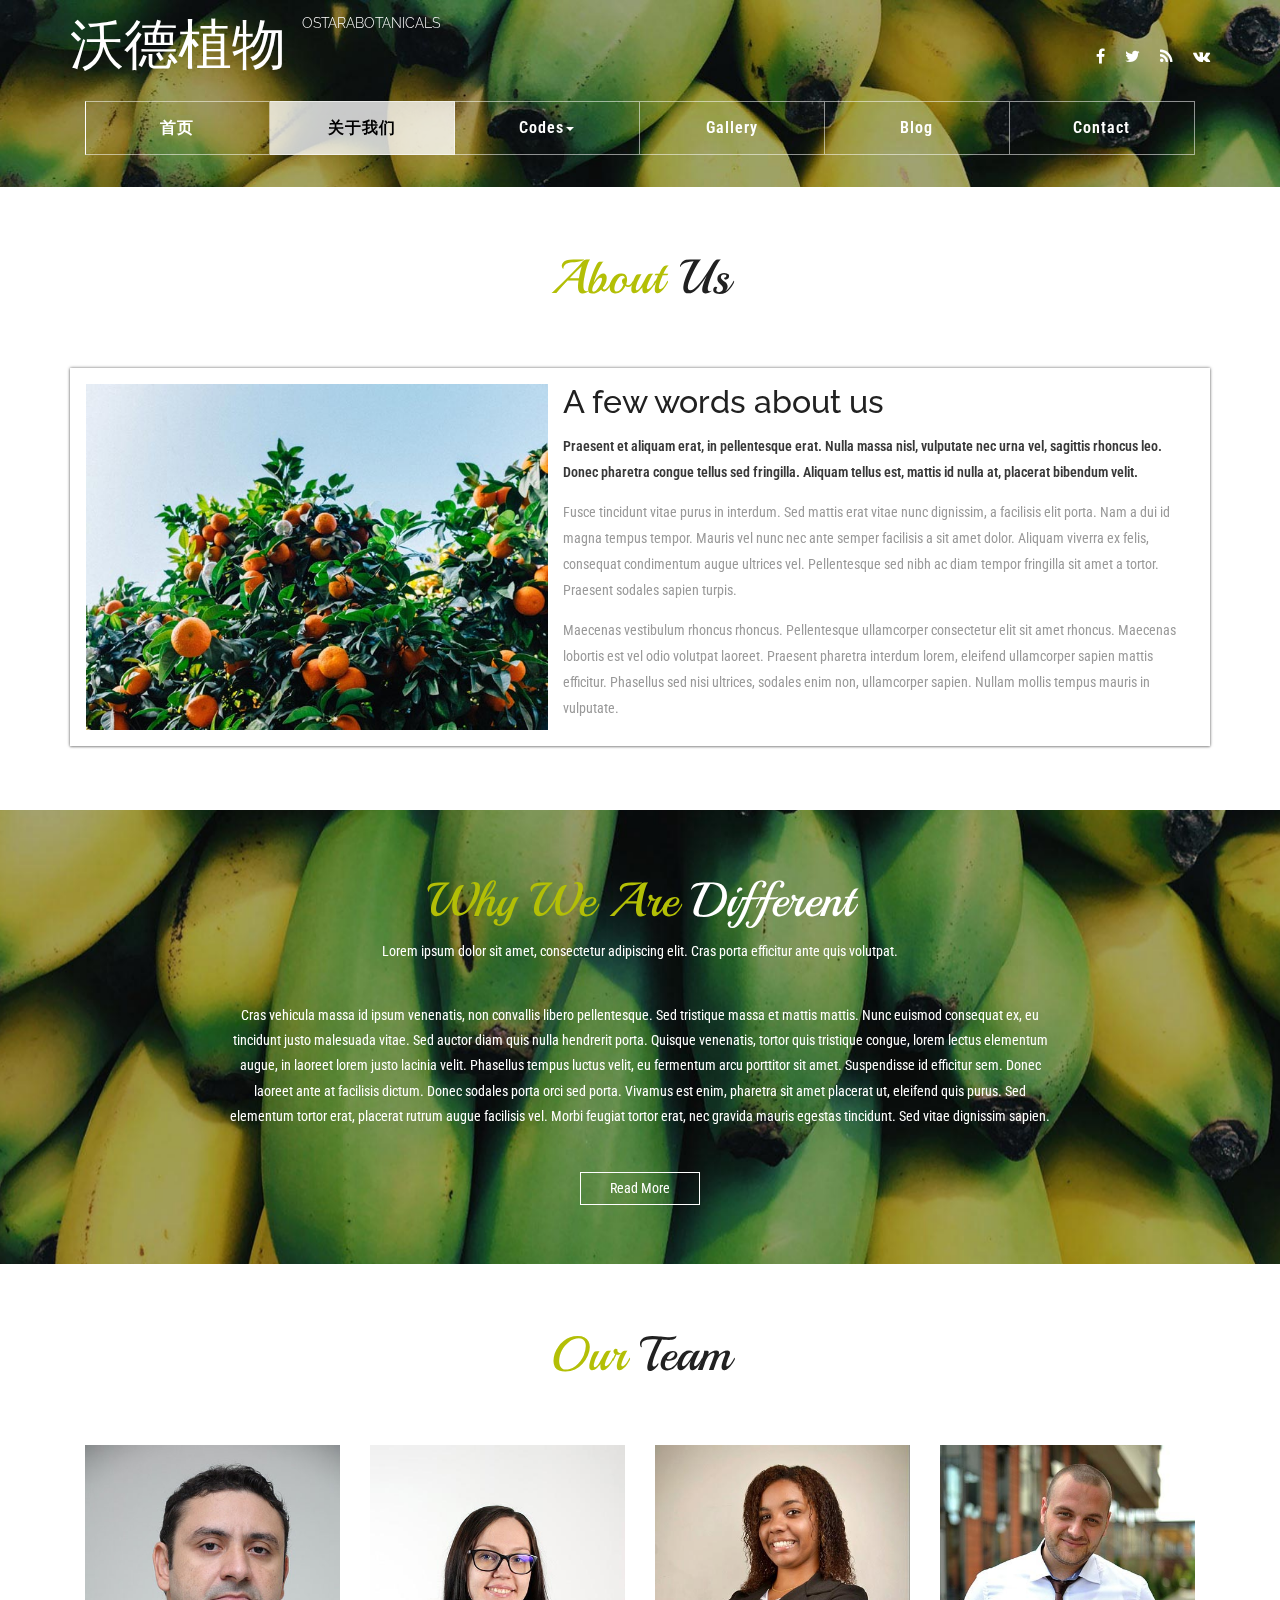
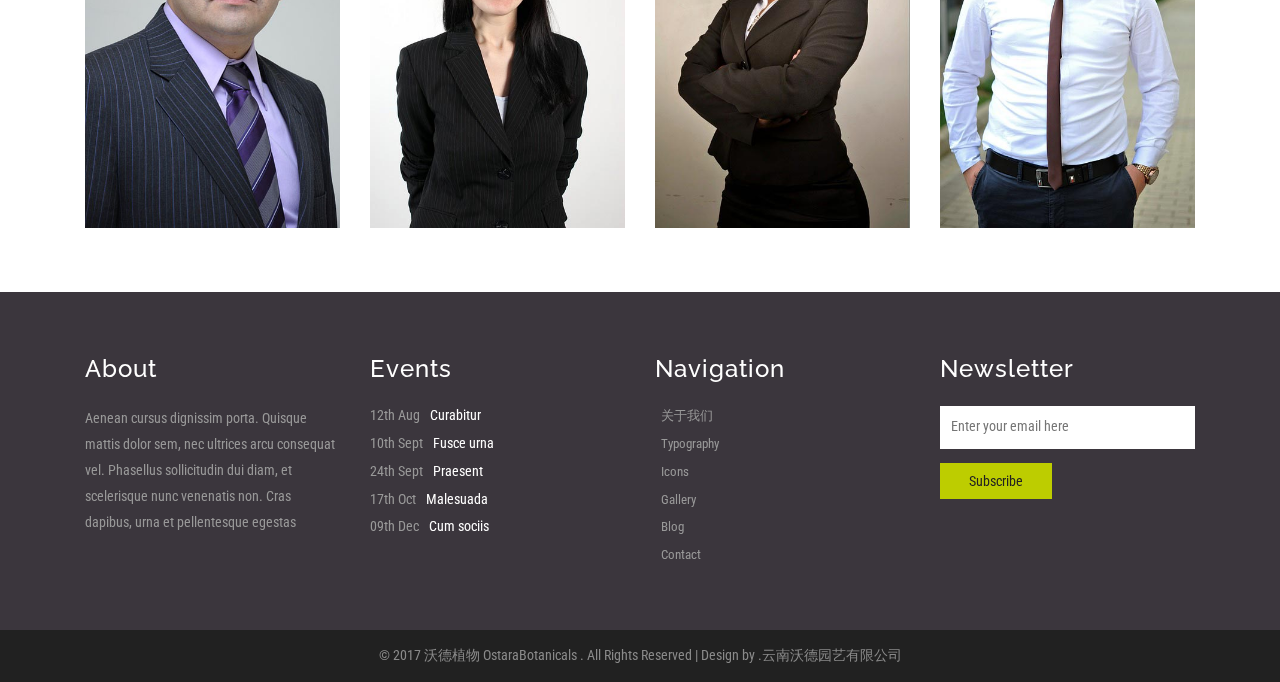
==== commit 9ba712fa: "1.修改菜单名称" ====
--- a/src/main/webapp/about.html
+++ b/src/main/webapp/about.html
@@ -2,10 +2,10 @@
 <!DOCTYPE html>
 <html lang="en">
 <head>
-<title>Harvest Life an agriculture Category Bootstrap responsive Website Template | About :: 小贝壳网站模板</title>
+<title>沃德植物 OstaraBotanicals an agriculture Category Bootstrap responsive Website Template | About :: 云南沃德园艺有限公司</title>
 <meta name="viewport" content="width=device-width, initial-scale=1">
 <meta charset="utf-8">
-<meta name="keywords" content="Harvest Life Responsive web template, Bootstrap Web Templates, Flat Web Templates, Android Compatible web template, 
+<meta name="keywords" content="沃德植物 OstaraBotanicals Responsive web template, Bootstrap Web Templates, Flat Web Templates, Android Compatible web template,
 Smartphone Compatible web template, free webdesigns for Nokia, Samsung, LG, SonyEricsson, Motorola web design" />
 <script type="application/x-javascript"> addEventListener("load", function() { setTimeout(hideURLbar, 0); }, false); function hideURLbar(){ window.scrollTo(0,1); } </script>
 <!-- bootstrap-css -->
@@ -44,7 +44,7 @@
 				<div class="header-left">
 					<div class="小贝壳网站模板-logo">
 						<h1>
-							<a href="index.html">Harvest <span><sup>Life</sup></span></a>
+							<a href="index.html">沃德植物 <span><sup>OstaraBotanicals</sup></span></a>
 						</h1>
 					</div>
 				</div>
@@ -76,8 +76,8 @@
 							<!-- Collect the nav links, forms, and other content for toggling -->
 							<div class="collapse navbar-collapse" id="bs-example-navbar-collapse-1">
 								<ul class="nav navbar-nav">
-									<li><a class="list-border" href="index.html">Home</a></li>
-									<li><a class="active" href="about.html">About</a></li>
+									<li><a class="list-border" href="index.html">首页</a></li>
+									<li><a class="active" href="about.html">关于我们</a></li>
 									<li class=""><a href="#" class="dropdown-toggle hvr-bounce-to-bottom" data-toggle="dropdown" role="button" aria-haspopup="true" aria-expanded="false">Codes<span class="caret"></span></a>
 										<ul class="dropdown-menu">
 											<li><a class="hvr-bounce-to-bottom" href="icons.html">Icons</a></li>
@@ -223,7 +223,7 @@
 				<div class="col-md-3 w3-agile-footer-grid">
 					<h3>Navigation</h3>
 					<ul>
-						<li class="text"><a href="about.html">About</a></li>
+						<li class="text"><a href="about.html">关于我们</a></li>
 						<li class="text"><a href="typography.html">Typography</a></li>
 						<li class="text"><a href="icons.html">Icons</a></li>
 						<li class="text"><a href="gallery.html">Gallery</a></li>
@@ -246,7 +246,7 @@
 	<!-- copyright -->
 	<div class="copyright">
 		<div class="container">
-			<p>© 2017 Harvest Life . All Rights Reserved | Design by <a href="http://www.smallseashell.com">.小贝壳网站模板</a> </p>
+			<p>© 2017 沃德植物 OstaraBotanicals . All Rights Reserved | Design by <a href="http://www.ostarabotanicals.com/">.云南沃德园艺有限公司</a> </p>
 		</div>
 	</div>
 	<!-- //copyright -->
--- a/src/main/webapp/css/style.css
+++ b/src/main/webapp/css/style.css
@@ -1,6 +1,6 @@
 /*--A Design by 小贝壳网站模板 
 Author: W3layout
-Author URL: http://www.smallseashell.com
+Author URL: http://www.ostarabotanicals.com/
 License: Creative Commons Attribution 3.0 Unported
 License URL: http://creativecommons.org/licenses/by/3.0/
 --*/
